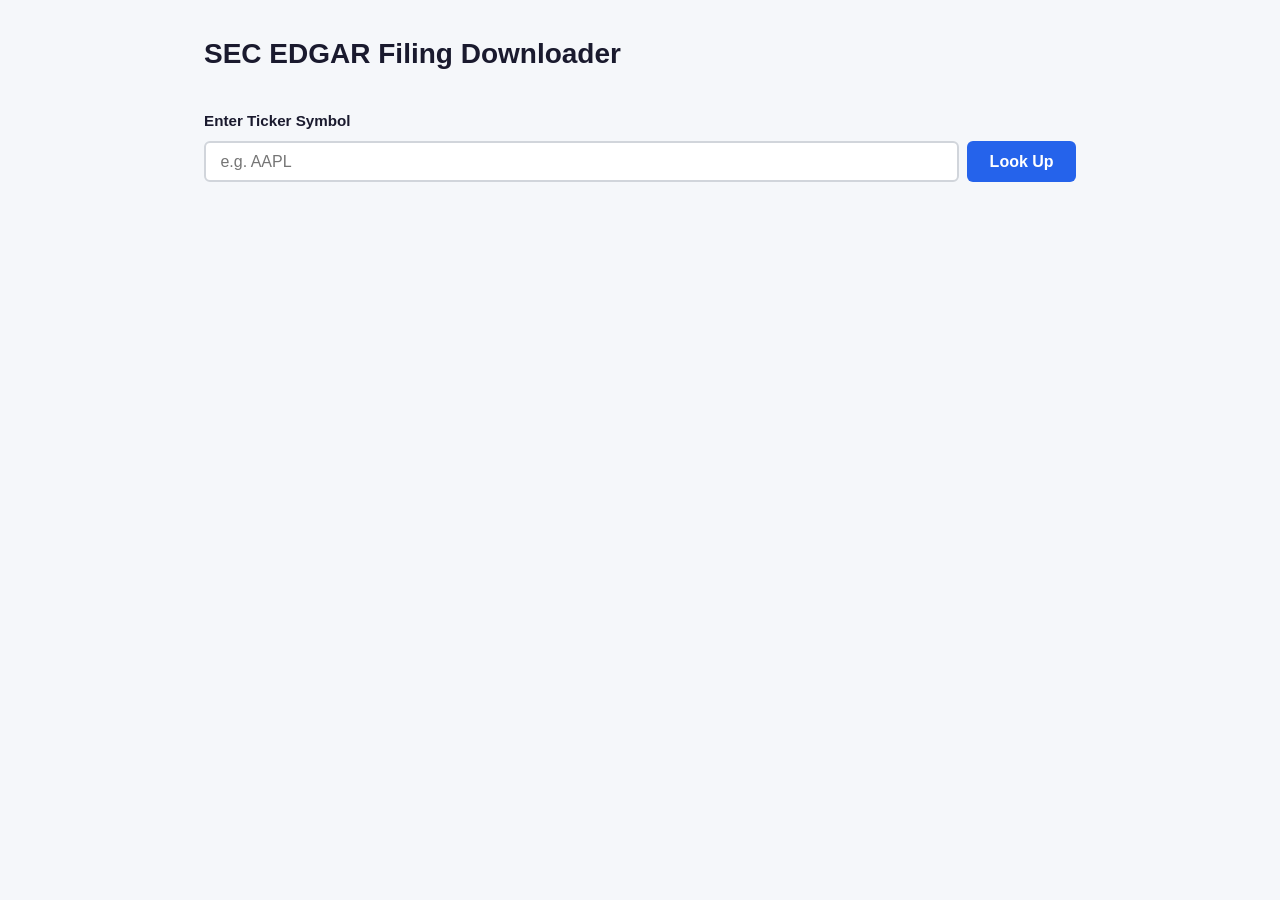
==== templates/index.html @ 5e70b02e "Initial commit: SEC EDGAR Filing Downloader Web app (Python/Flask) that downloads SEC filings by tic" ====
<!DOCTYPE html>
<html lang="en">
<head>
    <meta charset="UTF-8">
    <meta name="viewport" content="width=device-width, initial-scale=1.0">
    <title>SEC EDGAR Filing Downloader</title>
    <link rel="stylesheet" href="/static/style.css">
</head>
<body>
    <div class="container">
        <header>
            <h1>SEC EDGAR Filing Downloader</h1>
        </header>

        <!-- Ticker Input -->
        <div class="search-section">
            <label for="ticker-input">Enter Ticker Symbol</label>
            <div class="input-group">
                <input type="text" id="ticker-input" placeholder="e.g. AAPL" autocomplete="off">
                <button id="lookup-btn" onclick="lookupTicker()">Look Up</button>
            </div>
            <div id="error-msg" class="error hidden"></div>
        </div>

        <!-- Company Info (hidden until lookup) -->
        <div id="company-section" class="hidden">
            <div class="company-info">
                <h2 id="company-name"></h2>
                <span id="company-cik" class="cik-badge"></span>
            </div>

            <!-- Filing Type Filters -->
            <div class="filter-section">
                <div class="filter-header">
                    <h3>Filing Types</h3>
                    <div class="filter-actions">
                        <button class="btn-small" onclick="selectAllTypes()">Select All</button>
                        <button class="btn-small" onclick="deselectAllTypes()">Deselect All</button>
                    </div>
                </div>
                <div id="filing-types" class="checkbox-grid"></div>
            </div>

            <!-- Date Range -->
            <div class="filter-section">
                <h3>Date Range</h3>
                <div class="date-range">
                    <select id="start-year" onchange="filterAndRenderTable()"></select>
                    <span>to</span>
                    <select id="end-year" onchange="filterAndRenderTable()"></select>
                </div>
            </div>

            <!-- Filing Count -->
            <div class="filing-count">
                Matching filings: <strong id="filing-count-num">0</strong>
            </div>

            <!-- Filings Table -->
            <div class="table-wrapper">
                <table id="filings-table">
                    <thead>
                        <tr>
                            <th>Type</th>
                            <th>Date</th>
                            <th>Description</th>
                        </tr>
                    </thead>
                    <tbody id="filings-tbody"></tbody>
                </table>
            </div>

            <!-- Download Button -->
            <button id="download-btn" class="btn-download" onclick="startDownload()">
                Download Selected (<span id="download-count">0</span>)
            </button>

            <!-- Progress Section (hidden until download starts) -->
            <div id="progress-section" class="hidden">
                <h3>Download Progress</h3>
                <div class="progress-bar-outer">
                    <div id="progress-bar" class="progress-bar-inner" style="width: 0%"></div>
                </div>
                <div class="progress-details">
                    <span id="progress-text">0 / 0</span>
                    <span id="progress-current"></span>
                </div>
                <div id="progress-errors" class="hidden">
                    <h4>Errors (<span id="error-count">0</span>)</h4>
                    <ul id="error-list"></ul>
                </div>
                <div id="progress-done" class="hidden success-msg">
                    Download complete!
                </div>
            </div>
        </div>

        <!-- Loading Spinner -->
        <div id="spinner" class="spinner hidden"></div>
    </div>

    <script src="/static/app.js"></script>
</body>
</html>
---- static/style.css ----
* {
    margin: 0;
    padding: 0;
    box-sizing: border-box;
}

body {
    font-family: -apple-system, BlinkMacSystemFont, "Segoe UI", Roboto, Helvetica, Arial, sans-serif;
    background: #f5f7fa;
    color: #1a1a2e;
    line-height: 1.6;
}

.container {
    max-width: 920px;
    margin: 0 auto;
    padding: 2rem 1.5rem;
}

header {
    margin-bottom: 2rem;
}

header h1 {
    font-size: 1.75rem;
    font-weight: 700;
    color: #1a1a2e;
}

/* Search Section */
.search-section {
    margin-bottom: 1.5rem;
}

.search-section label {
    display: block;
    font-weight: 600;
    margin-bottom: 0.5rem;
    font-size: 0.95rem;
}

.input-group {
    display: flex;
    gap: 0.5rem;
}

.input-group input {
    flex: 1;
    padding: 0.6rem 0.9rem;
    font-size: 1rem;
    border: 2px solid #d1d5db;
    border-radius: 6px;
    outline: none;
    transition: border-color 0.2s;
}

.input-group input:focus {
    border-color: #2563eb;
}

.input-group button,
.btn-download {
    padding: 0.6rem 1.4rem;
    font-size: 1rem;
    font-weight: 600;
    color: #fff;
    background: #2563eb;
    border: none;
    border-radius: 6px;
    cursor: pointer;
    transition: background 0.2s;
}

.input-group button:hover,
.btn-download:hover {
    background: #1d4ed8;
}

.input-group button:disabled,
.btn-download:disabled {
    background: #93c5fd;
    cursor: not-allowed;
}

/* Error Message */
.error {
    margin-top: 0.5rem;
    padding: 0.6rem 0.9rem;
    background: #fef2f2;
    border: 1px solid #fca5a5;
    border-radius: 6px;
    color: #991b1b;
    font-size: 0.9rem;
}

/* Company Info */
.company-info {
    display: flex;
    align-items: center;
    gap: 0.75rem;
    margin-bottom: 1.5rem;
    padding-bottom: 1rem;
    border-bottom: 1px solid #e5e7eb;
}

.company-info h2 {
    font-size: 1.35rem;
}

.cik-badge {
    font-size: 0.8rem;
    padding: 0.2rem 0.6rem;
    background: #e0e7ff;
    color: #3730a3;
    border-radius: 12px;
    font-weight: 600;
}

/* Filter Section */
.filter-section {
    margin-bottom: 1.25rem;
}

.filter-section h3 {
    font-size: 1rem;
    font-weight: 600;
    margin-bottom: 0.5rem;
}

.filter-header {
    display: flex;
    justify-content: space-between;
    align-items: center;
    margin-bottom: 0.5rem;
}

.filter-actions {
    display: flex;
    gap: 0.5rem;
}

.btn-small {
    padding: 0.25rem 0.6rem;
    font-size: 0.8rem;
    background: #f3f4f6;
    border: 1px solid #d1d5db;
    border-radius: 4px;
    cursor: pointer;
    color: #374151;
}

.btn-small:hover {
    background: #e5e7eb;
}

.checkbox-grid {
    display: flex;
    flex-wrap: wrap;
    gap: 0.4rem 1rem;
}

.checkbox-grid label {
    display: flex;
    align-items: center;
    gap: 0.3rem;
    font-size: 0.9rem;
    min-width: 110px;
    cursor: pointer;
}

.checkbox-grid input[type="checkbox"] {
    cursor: pointer;
}

/* Date Range */
.date-range {
    display: flex;
    align-items: center;
    gap: 0.5rem;
}

.date-range select {
    padding: 0.4rem 0.6rem;
    font-size: 0.9rem;
    border: 2px solid #d1d5db;
    border-radius: 6px;
    outline: none;
    background: #fff;
}

.date-range select:focus {
    border-color: #2563eb;
}

/* Filing Count */
.filing-count {
    margin-bottom: 0.75rem;
    font-size: 0.95rem;
    color: #4b5563;
}

/* Table */
.table-wrapper {
    overflow-x: auto;
    margin-bottom: 1.25rem;
    border: 1px solid #e5e7eb;
    border-radius: 8px;
    max-height: 400px;
    overflow-y: auto;
}

table {
    width: 100%;
    border-collapse: collapse;
    font-size: 0.9rem;
}

thead {
    position: sticky;
    top: 0;
    z-index: 1;
}

th {
    text-align: left;
    padding: 0.6rem 0.75rem;
    background: #f9fafb;
    border-bottom: 2px solid #e5e7eb;
    font-weight: 600;
    color: #374151;
}

td {
    padding: 0.5rem 0.75rem;
    border-bottom: 1px solid #f3f4f6;
}

tbody tr:nth-child(even) {
    background: #f9fafb;
}

tbody tr:hover {
    background: #eff6ff;
}

/* Download Button */
.btn-download {
    display: block;
    width: 100%;
    padding: 0.75rem;
    font-size: 1.05rem;
    margin-bottom: 1.5rem;
}

/* Progress */
#progress-section {
    margin-top: 1rem;
}

#progress-section h3 {
    font-size: 1rem;
    font-weight: 600;
    margin-bottom: 0.75rem;
}

.progress-bar-outer {
    height: 24px;
    background: #e5e7eb;
    border-radius: 12px;
    overflow: hidden;
    margin-bottom: 0.5rem;
}

.progress-bar-inner {
    height: 100%;
    background: #2563eb;
    border-radius: 12px;
    transition: width 0.3s ease;
}

.progress-details {
    display: flex;
    justify-content: space-between;
    font-size: 0.9rem;
    color: #4b5563;
    margin-bottom: 0.75rem;
}

#progress-errors {
    margin-top: 0.5rem;
}

#progress-errors h4 {
    font-size: 0.9rem;
    color: #991b1b;
    margin-bottom: 0.3rem;
}

#error-list {
    list-style: none;
    font-size: 0.85rem;
    color: #991b1b;
    max-height: 150px;
    overflow-y: auto;
}

#error-list li {
    padding: 0.25rem 0;
    border-bottom: 1px solid #fecaca;
}

.success-msg {
    margin-top: 0.75rem;
    padding: 0.6rem 0.9rem;
    background: #f0fdf4;
    border: 1px solid #86efac;
    border-radius: 6px;
    color: #166534;
    font-weight: 600;
    font-size: 0.95rem;
}

/* Spinner */
.spinner {
    width: 32px;
    height: 32px;
    border: 3px solid #e5e7eb;
    border-top-color: #2563eb;
    border-radius: 50%;
    animation: spin 0.6s linear infinite;
    margin: 1rem auto;
}

@keyframes spin {
    to { transform: rotate(360deg); }
}

/* Setup page */
.setup-card {
    background: #fff;
    border: 1px solid #e5e7eb;
    border-radius: 10px;
    padding: 2rem;
    max-width: 540px;
}

.setup-card h2 {
    font-size: 1.25rem;
    margin-bottom: 0.5rem;
}

.setup-card p {
    font-size: 0.9rem;
    color: #4b5563;
    margin-bottom: 1.25rem;
    line-height: 1.5;
}

.setup-card code {
    background: #f3f4f6;
    padding: 0.15rem 0.4rem;
    border-radius: 3px;
    font-size: 0.85rem;
}

.setup-card label {
    display: block;
    font-weight: 600;
    margin-bottom: 0.5rem;
    font-size: 0.95rem;
}

/* Utility */
.hidden {
    display: none !important;
}
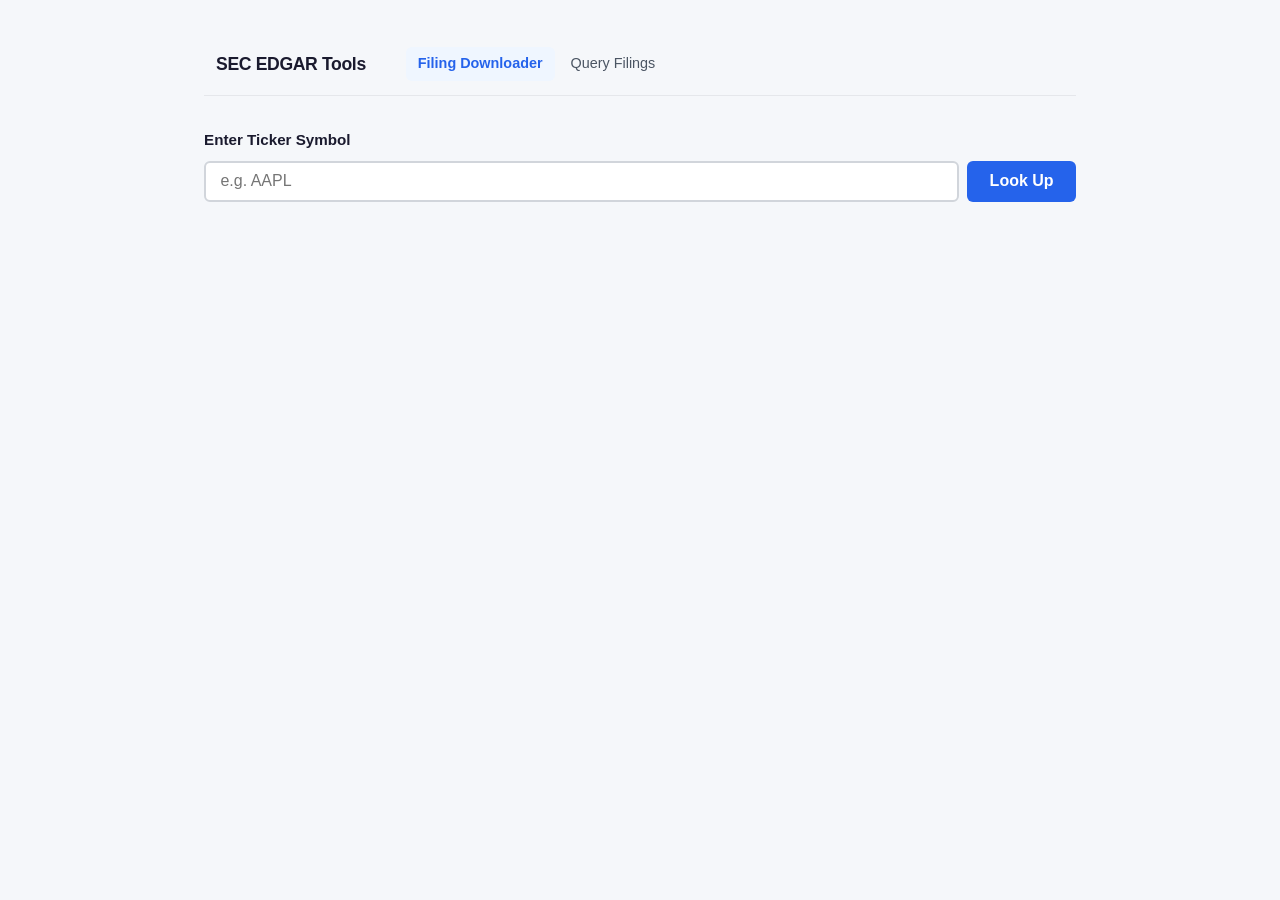
==== commit e97792f3: "Improve web UI visuals: nav bar, company logos, filing badges, responsive design - Add shared naviga" ====
--- a/templates/index.html
+++ b/templates/index.html
@@ -8,9 +8,11 @@
 </head>
 <body>
     <div class="container">
-        <header>
-            <h1>SEC EDGAR Filing Downloader</h1>
-        </header>
+        <nav class="nav-bar">
+            <a href="/" class="nav-brand">SEC EDGAR Tools</a>
+            <a href="/" class="active">Filing Downloader</a>
+            <a href="/query">Query Filings</a>
+        </nav>
 
         <!-- Ticker Input -->
         <div class="search-section">
@@ -25,6 +27,8 @@
         <!-- Company Info (hidden until lookup) -->
         <div id="company-section" class="hidden">
             <div class="company-info">
+                <img id="company-logo" class="company-logo hidden" alt="" />
+                <div id="company-logo-fallback" class="company-logo-fallback hidden"></div>
                 <h2 id="company-name"></h2>
                 <span id="company-cik" class="cik-badge"></span>
             </div>
@@ -99,6 +103,10 @@
         <div id="spinner" class="spinner hidden"></div>
     </div>
 
+    <script>
+        // Logo.dev token passed from server
+        const LOGO_DEV_TOKEN = {{ logo_dev_token | tojson }};
+    </script>
     <script src="/static/app.js"></script>
 </body>
 </html>
--- a/static/style.css
+++ b/static/style.css
@@ -17,17 +17,65 @@
     padding: 2rem 1.5rem;
 }
 
-header {
+/* -----------------------------------------------------------------------
+   Navigation Bar
+   ----------------------------------------------------------------------- */
+
+.nav-bar {
+    display: flex;
+    align-items: center;
+    gap: 0.25rem;
     margin-bottom: 2rem;
-}
-
-header h1 {
-    font-size: 1.75rem;
+    padding: 0.75rem 0;
+    border-bottom: 1px solid #e5e7eb;
+}
+
+.nav-bar .nav-brand {
+    font-size: 1.1rem;
     font-weight: 700;
     color: #1a1a2e;
-}
-
-/* Search Section */
+    text-decoration: none;
+    margin-right: 1.5rem;
+    letter-spacing: -0.02em;
+}
+
+.nav-bar .nav-brand:hover {
+    color: #2563eb;
+}
+
+.nav-bar a {
+    color: #4b5563;
+    text-decoration: none;
+    font-weight: 500;
+    font-size: 0.9rem;
+    padding: 0.35rem 0.75rem;
+    border-radius: 6px;
+    transition: color 0.2s, background 0.2s;
+}
+
+.nav-bar a:hover {
+    color: #2563eb;
+    background: #eff6ff;
+}
+
+.nav-bar a.active {
+    color: #2563eb;
+    background: #eff6ff;
+    font-weight: 600;
+}
+
+/* -----------------------------------------------------------------------
+   Header (legacy — kept for compatibility)
+   ----------------------------------------------------------------------- */
+
+header {
+    display: none;
+}
+
+/* -----------------------------------------------------------------------
+   Search Section
+   ----------------------------------------------------------------------- */
+
 .search-section {
     margin-bottom: 1.5rem;
 }
@@ -51,11 +99,12 @@
     border: 2px solid #d1d5db;
     border-radius: 6px;
     outline: none;
-    transition: border-color 0.2s;
+    transition: border-color 0.2s, box-shadow 0.2s;
 }
 
 .input-group input:focus {
     border-color: #2563eb;
+    box-shadow: 0 0 0 3px rgba(37, 99, 235, 0.1);
 }
 
 .input-group button,
@@ -68,21 +117,30 @@
     border: none;
     border-radius: 6px;
     cursor: pointer;
-    transition: background 0.2s;
+    transition: background 0.2s, transform 0.1s;
 }
 
 .input-group button:hover,
 .btn-download:hover {
     background: #1d4ed8;
+}
+
+.input-group button:active,
+.btn-download:active {
+    transform: scale(0.98);
 }
 
 .input-group button:disabled,
 .btn-download:disabled {
     background: #93c5fd;
     cursor: not-allowed;
-}
-
-/* Error Message */
+    transform: none;
+}
+
+/* -----------------------------------------------------------------------
+   Error Message
+   ----------------------------------------------------------------------- */
+
 .error {
     margin-top: 0.5rem;
     padding: 0.6rem 0.9rem;
@@ -93,14 +151,41 @@
     font-size: 0.9rem;
 }
 
-/* Company Info */
+/* -----------------------------------------------------------------------
+   Company Info — card style
+   ----------------------------------------------------------------------- */
+
 .company-info {
     display: flex;
     align-items: center;
     gap: 0.75rem;
     margin-bottom: 1.5rem;
-    padding-bottom: 1rem;
-    border-bottom: 1px solid #e5e7eb;
+    padding: 1.25rem;
+    background: #fff;
+    border: 1px solid #e5e7eb;
+    border-radius: 10px;
+    box-shadow: 0 1px 3px rgba(0, 0, 0, 0.06);
+}
+
+.company-logo {
+    width: 48px;
+    height: 48px;
+    border-radius: 8px;
+    object-fit: contain;
+    flex-shrink: 0;
+}
+
+.company-logo-fallback {
+    width: 48px;
+    height: 48px;
+    border-radius: 8px;
+    display: flex;
+    align-items: center;
+    justify-content: center;
+    font-size: 1.25rem;
+    font-weight: 700;
+    color: #fff;
+    flex-shrink: 0;
 }
 
 .company-info h2 {
@@ -116,7 +201,10 @@
     font-weight: 600;
 }
 
-/* Filter Section */
+/* -----------------------------------------------------------------------
+   Filter Section
+   ----------------------------------------------------------------------- */
+
 .filter-section {
     margin-bottom: 1.25rem;
 }
@@ -147,6 +235,7 @@
     border-radius: 4px;
     cursor: pointer;
     color: #374151;
+    transition: background 0.2s;
 }
 
 .btn-small:hover {
@@ -172,7 +261,10 @@
     cursor: pointer;
 }
 
-/* Date Range */
+/* -----------------------------------------------------------------------
+   Date Range
+   ----------------------------------------------------------------------- */
+
 .date-range {
     display: flex;
     align-items: center;
@@ -186,20 +278,55 @@
     border-radius: 6px;
     outline: none;
     background: #fff;
+    transition: border-color 0.2s;
 }
 
 .date-range select:focus {
     border-color: #2563eb;
 }
 
-/* Filing Count */
+/* -----------------------------------------------------------------------
+   Filing Count
+   ----------------------------------------------------------------------- */
+
 .filing-count {
     margin-bottom: 0.75rem;
     font-size: 0.95rem;
     color: #4b5563;
 }
 
-/* Table */
+/* -----------------------------------------------------------------------
+   Filing Type Badges (pill style)
+   ----------------------------------------------------------------------- */
+
+.filing-type-badge {
+    display: inline-block;
+    padding: 0.15rem 0.55rem;
+    border-radius: 10px;
+    font-size: 0.78rem;
+    font-weight: 600;
+    letter-spacing: 0.01em;
+    white-space: nowrap;
+}
+
+.filing-type-badge.type-10-K { background: #dbeafe; color: #1e40af; }
+.filing-type-badge.type-10-Q { background: #d1fae5; color: #065f46; }
+.filing-type-badge.type-8-K { background: #fef3c7; color: #92400e; }
+.filing-type-badge.type-DEF-14A,
+.filing-type-badge.type-DEFA14A { background: #ede9fe; color: #5b21b6; }
+.filing-type-badge.type-20-F { background: #fce7f3; color: #9d174d; }
+.filing-type-badge.type-S-1,
+.filing-type-badge.type-S-3,
+.filing-type-badge.type-S-4 { background: #ffedd5; color: #9a3412; }
+.filing-type-badge.type-SC-13D,
+.filing-type-badge.type-SC-13G { background: #f0fdf4; color: #166534; }
+.filing-type-badge.type-6-K { background: #e0f2fe; color: #075985; }
+.filing-type-badge.type-default { background: #f3f4f6; color: #374151; }
+
+/* -----------------------------------------------------------------------
+   Table
+   ----------------------------------------------------------------------- */
+
 .table-wrapper {
     overflow-x: auto;
     margin-bottom: 1.25rem;
@@ -239,11 +366,18 @@
     background: #f9fafb;
 }
 
+tbody tr {
+    transition: background 0.15s;
+}
+
 tbody tr:hover {
     background: #eff6ff;
 }
 
-/* Download Button */
+/* -----------------------------------------------------------------------
+   Download Button
+   ----------------------------------------------------------------------- */
+
 .btn-download {
     display: block;
     width: 100%;
@@ -252,7 +386,10 @@
     margin-bottom: 1.5rem;
 }
 
-/* Progress */
+/* -----------------------------------------------------------------------
+   Progress
+   ----------------------------------------------------------------------- */
+
 #progress-section {
     margin-top: 1rem;
 }
@@ -320,7 +457,10 @@
     font-size: 0.95rem;
 }
 
-/* Spinner */
+/* -----------------------------------------------------------------------
+   Spinner
+   ----------------------------------------------------------------------- */
+
 .spinner {
     width: 32px;
     height: 32px;
@@ -335,13 +475,17 @@
     to { transform: rotate(360deg); }
 }
 
-/* Setup page */
+/* -----------------------------------------------------------------------
+   Setup card
+   ----------------------------------------------------------------------- */
+
 .setup-card {
     background: #fff;
     border: 1px solid #e5e7eb;
     border-radius: 10px;
     padding: 2rem;
     max-width: 540px;
+    box-shadow: 0 1px 3px rgba(0, 0, 0, 0.06);
 }
 
 .setup-card h2 {
@@ -370,7 +514,360 @@
     font-size: 0.95rem;
 }
 
-/* Utility */
+/* -----------------------------------------------------------------------
+   Query page — Filing browser
+   ----------------------------------------------------------------------- */
+
+.filing-browser {
+    border: 1px solid #e5e7eb;
+    border-radius: 8px;
+    padding: 1rem;
+    margin-bottom: 1.5rem;
+    max-height: 400px;
+    overflow-y: auto;
+}
+
+.ticker-group {
+    margin-bottom: 1rem;
+}
+
+.ticker-group h3 {
+    margin: 0 0 0.5rem;
+    cursor: pointer;
+    user-select: none;
+    display: flex;
+    align-items: center;
+    gap: 0.5rem;
+    transition: color 0.2s;
+}
+
+.ticker-group h3:hover {
+    color: #2563eb;
+}
+
+.ticker-logo {
+    width: 24px;
+    height: 24px;
+    border-radius: 4px;
+    object-fit: contain;
+}
+
+.ticker-logo-fallback {
+    width: 24px;
+    height: 24px;
+    border-radius: 4px;
+    display: inline-flex;
+    align-items: center;
+    justify-content: center;
+    font-size: 0.65rem;
+    font-weight: 700;
+    color: #fff;
+    flex-shrink: 0;
+}
+
+.form-group {
+    margin-left: 1.5rem;
+    margin-bottom: 0.5rem;
+}
+
+.form-group h4 {
+    margin: 0 0 0.25rem;
+    font-size: 0.9rem;
+    color: #555;
+}
+
+.filing-item {
+    display: flex;
+    align-items: center;
+    gap: 0.5rem;
+    padding: 0.3rem 0.5rem;
+    margin-left: 1rem;
+    font-size: 0.85rem;
+    border-radius: 4px;
+    transition: background 0.15s;
+}
+
+.filing-item:hover {
+    background: #f9fafb;
+}
+
+.filing-item label {
+    cursor: pointer;
+    flex: 1;
+}
+
+/* -----------------------------------------------------------------------
+   Badges (indexed / not-indexed)
+   ----------------------------------------------------------------------- */
+
+.badge {
+    display: inline-flex;
+    align-items: center;
+    gap: 0.25rem;
+    padding: 0.1rem 0.5rem;
+    border-radius: 10px;
+    font-size: 0.7rem;
+    font-weight: 600;
+}
+
+.badge-indexed {
+    background: #d1fae5;
+    color: #065f46;
+}
+
+.badge-indexed::before {
+    content: "\2713";
+}
+
+.badge-not-indexed {
+    background: #fee2e2;
+    color: #991b1b;
+}
+
+.badge-not-indexed::before {
+    content: "\2717";
+}
+
+/* -----------------------------------------------------------------------
+   Index controls
+   ----------------------------------------------------------------------- */
+
+.index-controls {
+    display: flex;
+    gap: 0.75rem;
+    align-items: center;
+    margin-bottom: 1.5rem;
+    flex-wrap: wrap;
+}
+
+.index-controls select {
+    padding: 0.5rem;
+    border: 1px solid #d1d5db;
+    border-radius: 6px;
+    outline: none;
+    transition: border-color 0.2s;
+}
+
+.index-controls select:focus {
+    border-color: #2563eb;
+}
+
+/* -----------------------------------------------------------------------
+   Index progress
+   ----------------------------------------------------------------------- */
+
+.index-progress {
+    margin-bottom: 1.5rem;
+    padding: 0.75rem;
+    background: #f9fafb;
+    border-radius: 8px;
+    border: 1px solid #e5e7eb;
+}
+
+.index-progress .progress-msg {
+    font-size: 0.85rem;
+    color: #4b5563;
+    margin-top: 0.5rem;
+}
+
+/* -----------------------------------------------------------------------
+   Model selector
+   ----------------------------------------------------------------------- */
+
+.model-selector {
+    margin-bottom: 1rem;
+    display: flex;
+    align-items: center;
+    gap: 0.75rem;
+}
+
+.model-selector label {
+    font-weight: 600;
+}
+
+.model-selector select {
+    padding: 0.4rem 0.5rem;
+    border: 1px solid #d1d5db;
+    border-radius: 6px;
+    outline: none;
+    transition: border-color 0.2s;
+}
+
+.model-selector select:focus {
+    border-color: #2563eb;
+}
+
+/* -----------------------------------------------------------------------
+   Chat section
+   ----------------------------------------------------------------------- */
+
+.chat-section {
+    border: 1px solid #e5e7eb;
+    border-radius: 10px;
+    overflow: hidden;
+    box-shadow: 0 1px 3px rgba(0, 0, 0, 0.06);
+}
+
+.chat-header {
+    background: #f9fafb;
+    padding: 0.75rem 1rem;
+    border-bottom: 1px solid #e5e7eb;
+    font-weight: 600;
+}
+
+.chat-messages {
+    height: 400px;
+    overflow-y: auto;
+    padding: 1rem;
+    display: flex;
+    flex-direction: column;
+    gap: 0.75rem;
+}
+
+.chat-msg {
+    padding: 0.75rem 1rem;
+    border-radius: 12px;
+    max-width: 85%;
+    line-height: 1.5;
+    white-space: pre-wrap;
+    word-wrap: break-word;
+    box-shadow: 0 1px 2px rgba(0, 0, 0, 0.05);
+}
+
+.chat-msg-user {
+    background: #2563eb;
+    color: white;
+    align-self: flex-end;
+    border-bottom-right-radius: 4px;
+}
+
+.chat-msg-assistant {
+    background: #f3f4f6;
+    color: #1a1a2e;
+    align-self: flex-start;
+    border-bottom-left-radius: 4px;
+}
+
+.chat-msg-label {
+    display: block;
+    font-size: 0.7rem;
+    font-weight: 600;
+    text-transform: uppercase;
+    letter-spacing: 0.04em;
+    margin-bottom: 0.25rem;
+    opacity: 0.6;
+}
+
+.chat-input-area {
+    display: flex;
+    border-top: 1px solid #e5e7eb;
+}
+
+.chat-input-area input {
+    flex: 1;
+    border: none;
+    padding: 0.75rem 1rem;
+    font-size: 0.95rem;
+    outline: none;
+}
+
+.chat-input-area button {
+    padding: 0.75rem 1.5rem;
+    border: none;
+    background: #2563eb;
+    color: white;
+    font-weight: 600;
+    cursor: pointer;
+    transition: background 0.2s;
+}
+
+.chat-input-area button:disabled {
+    background: #93c5fd;
+    cursor: not-allowed;
+}
+
+.chat-input-area button:hover:not(:disabled) {
+    background: #1d4ed8;
+}
+
+/* -----------------------------------------------------------------------
+   Empty state
+   ----------------------------------------------------------------------- */
+
+.empty-state {
+    text-align: center;
+    color: #9ca3af;
+    padding: 2rem;
+}
+
+/* -----------------------------------------------------------------------
+   Utility
+   ----------------------------------------------------------------------- */
+
 .hidden {
     display: none !important;
 }
+
+/* -----------------------------------------------------------------------
+   Responsive — mobile (max-width: 640px)
+   ----------------------------------------------------------------------- */
+
+@media (max-width: 640px) {
+    .container {
+        padding: 1rem 0.75rem;
+    }
+
+    .nav-bar {
+        flex-wrap: wrap;
+        gap: 0.25rem;
+    }
+
+    .nav-bar .nav-brand {
+        width: 100%;
+        margin-bottom: 0.25rem;
+    }
+
+    .input-group {
+        flex-direction: column;
+    }
+
+    .input-group button {
+        width: 100%;
+    }
+
+    .company-info {
+        flex-wrap: wrap;
+    }
+
+    .date-range {
+        flex-wrap: wrap;
+    }
+
+    .index-controls {
+        flex-direction: column;
+        align-items: stretch;
+    }
+
+    .index-controls select {
+        width: 100%;
+    }
+
+    .model-selector {
+        flex-direction: column;
+        align-items: stretch;
+    }
+
+    .chat-messages {
+        height: calc(100vh - 420px);
+        min-height: 250px;
+        max-height: 400px;
+    }
+
+    .chat-msg {
+        max-width: 95%;
+    }
+
+    .checkbox-grid label {
+        min-width: 50%;
+    }
+}
